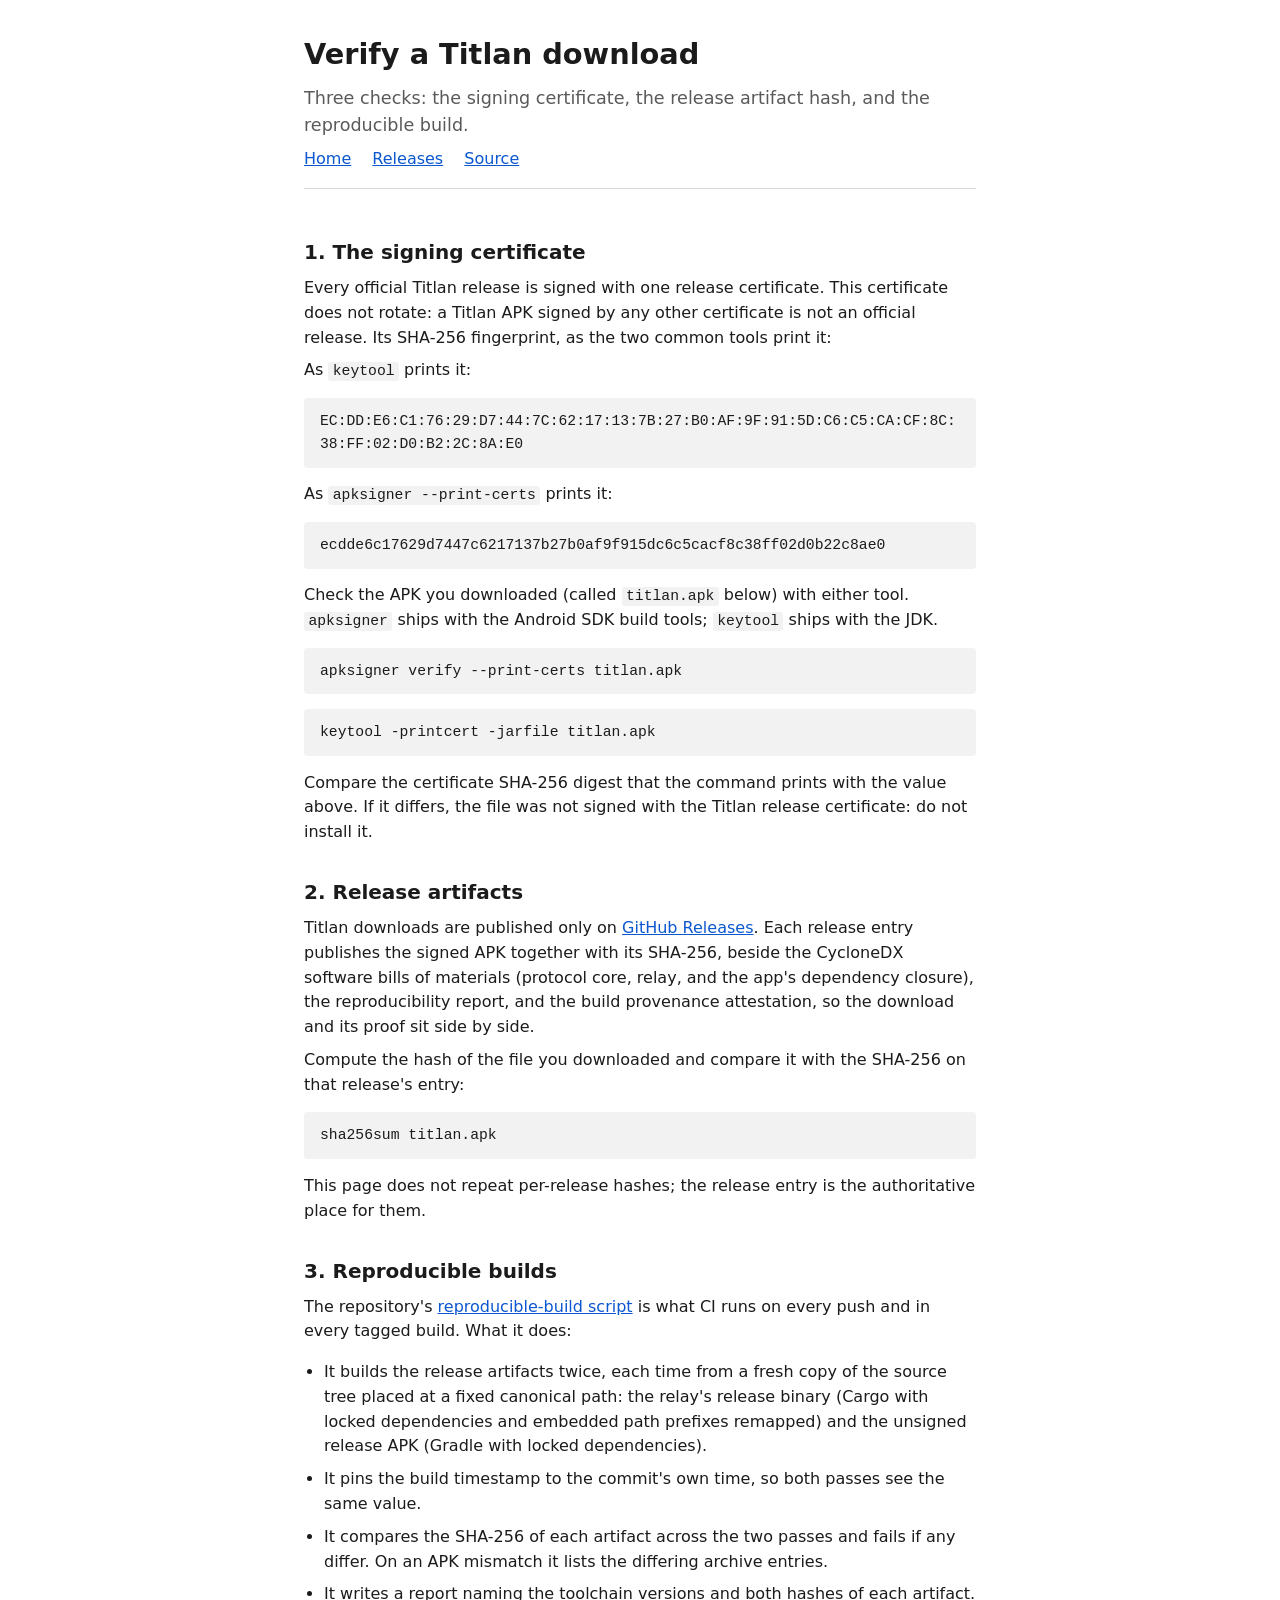
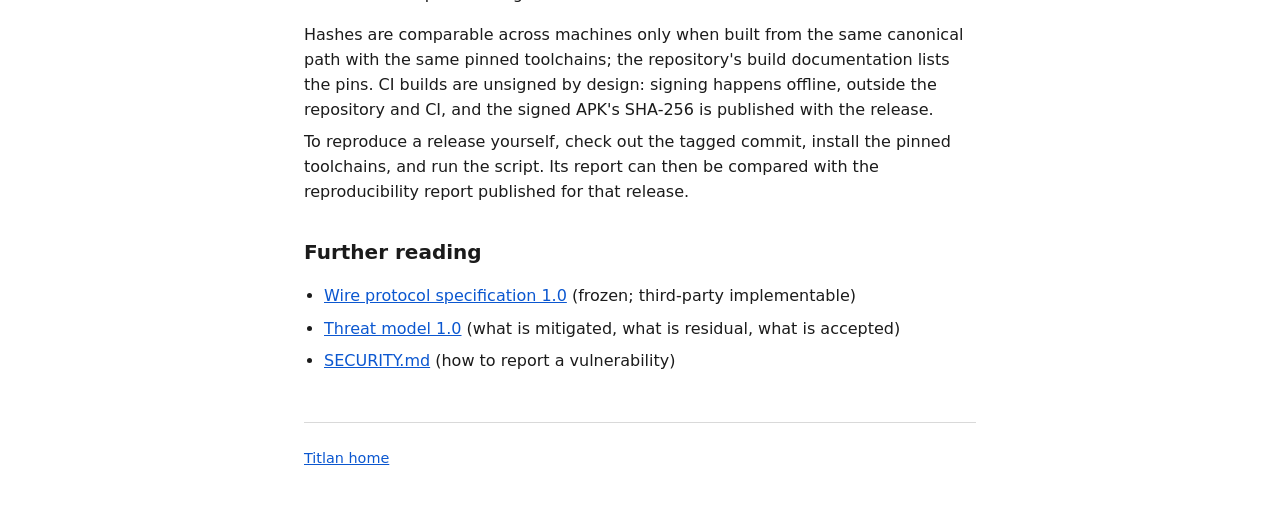
==== site/verify.html @ a96b179b "feat(site): landing + verification pages (D6) — D4 fingerprint, repro instructions, security headers" ====
<!-- SPDX-License-Identifier: AGPL-3.0-only -->
<!-- SPDX-FileCopyrightText: 2026 Oculux Technologies LLC -->
<!DOCTYPE html>
<html lang="en">
<head>
  <meta charset="utf-8">
  <meta name="viewport" content="width=device-width, initial-scale=1">
  <meta name="color-scheme" content="light dark">
  <title>Verify a Titlan download</title>
  <link rel="stylesheet" href="style.css">
</head>
<body>
  <header>
    <h1>Verify a Titlan download</h1>
    <p class="lead">Three checks: the signing certificate, the release artifact hash, and the reproducible build.</p>
    <nav>
      <a href="index.html">Home</a>
      <a href="https://github.com/Titlan-chat/titlan/releases">Releases</a>
      <a href="https://github.com/Titlan-chat/titlan">Source</a>
    </nav>
  </header>
  <main>
    <h2>1. The signing certificate</h2>
    <p>Every official Titlan release is signed with one release certificate. This certificate does not rotate: a Titlan APK signed by any other certificate is not an official release. Its SHA-256 fingerprint, as the two common tools print it:</p>
    <p>As <code>keytool</code> prints it:</p>
    <pre class="fingerprint">EC:DD:E6:C1:76:29:D7:44:7C:62:17:13:7B:27:B0:AF:9F:91:5D:C6:C5:CA:CF:8C:38:FF:02:D0:B2:2C:8A:E0</pre>
    <p>As <code>apksigner --print-certs</code> prints it:</p>
    <pre class="fingerprint">ecdde6c17629d7447c6217137b27b0af9f915dc6c5cacf8c38ff02d0b22c8ae0</pre>
    <p>Check the APK you downloaded (called <code>titlan.apk</code> below) with either tool. <code>apksigner</code> ships with the Android SDK build tools; <code>keytool</code> ships with the JDK.</p>
    <pre>apksigner verify --print-certs titlan.apk</pre>
    <pre>keytool -printcert -jarfile titlan.apk</pre>
    <p>Compare the certificate SHA-256 digest that the command prints with the value above. If it differs, the file was not signed with the Titlan release certificate: do not install it.</p>
    <h2>2. Release artifacts</h2>
    <p>Titlan downloads are published only on <a href="https://github.com/Titlan-chat/titlan/releases">GitHub Releases</a>. Each release entry publishes the signed APK together with its SHA-256, beside the CycloneDX software bills of materials (protocol core, relay, and the app's dependency closure), the reproducibility report, and the build provenance attestation, so the download and its proof sit side by side.</p>
    <p>Compute the hash of the file you downloaded and compare it with the SHA-256 on that release's entry:</p>
    <pre>sha256sum titlan.apk</pre>
    <p>This page does not repeat per-release hashes; the release entry is the authoritative place for them.</p>
    <h2>3. Reproducible builds</h2>
    <p>The repository's <a href="https://github.com/Titlan-chat/titlan/blob/main/scripts/repro-build.sh">reproducible-build script</a> is what CI runs on every push and in every tagged build. What it does:</p>
    <ul>
      <li>It builds the release artifacts twice, each time from a fresh copy of the source tree placed at a fixed canonical path: the relay's release binary (Cargo with locked dependencies and embedded path prefixes remapped) and the unsigned release APK (Gradle with locked dependencies).</li>
      <li>It pins the build timestamp to the commit's own time, so both passes see the same value.</li>
      <li>It compares the SHA-256 of each artifact across the two passes and fails if any differ. On an APK mismatch it lists the differing archive entries.</li>
      <li>It writes a report naming the toolchain versions and both hashes of each artifact.</li>
    </ul>
    <p>Hashes are comparable across machines only when built from the same canonical path with the same pinned toolchains; the repository's build documentation lists the pins. CI builds are unsigned by design: signing happens offline, outside the repository and CI, and the signed APK's SHA-256 is published with the release.</p>
    <p>To reproduce a release yourself, check out the tagged commit, install the pinned toolchains, and run the script. Its report can then be compared with the reproducibility report published for that release.</p>
    <h2>Further reading</h2>
    <ul>
      <li><a href="https://github.com/Titlan-chat/titlan/blob/main/proto/envelope.md">Wire protocol specification 1.0</a> (frozen; third-party implementable)</li>
      <li><a href="https://github.com/Titlan-chat/titlan/blob/main/docs/threat-model.md">Threat model 1.0</a> (what is mitigated, what is residual, what is accepted)</li>
      <li><a href="https://github.com/Titlan-chat/titlan/blob/main/SECURITY.md">SECURITY.md</a> (how to report a vulnerability)</li>
    </ul>
  </main>
  <footer>
    <p><a href="index.html">Titlan home</a></p>
  </footer>
</body>
</html>
---- site/style.css ----
/* SPDX-License-Identifier: AGPL-3.0-only */
/* SPDX-FileCopyrightText: 2026 Oculux Technologies LLC */

:root {
  color-scheme: light dark;
  --bg: #ffffff;
  --fg: #1b1b1b;
  --muted: #5a5a5a;
  --line: #d9d9d9;
  --link: #0b57d0;
  --code-bg: #f2f2f2;
}
@media (prefers-color-scheme: dark) {
  :root {
    --bg: #121212;
    --fg: #e6e6e6;
    --muted: #a8a8a8;
    --line: #333333;
    --link: #8ab4f8;
    --code-bg: #1e1e1e;
  }
}
html {
  font-family: system-ui, -apple-system, "Segoe UI", Roboto, "Helvetica Neue", Arial, sans-serif;
  font-size: 100%;
  line-height: 1.55;
  background: var(--bg);
  color: var(--fg);
}
body {
  margin: 0;
  padding: 0 1rem;
}
header, main, footer {
  max-width: 42rem;
  margin: 0 auto;
}
header {
  padding: 2rem 0 1rem;
  border-bottom: 1px solid var(--line);
}
main {
  padding: 1rem 0 2rem;
}
footer {
  padding: 1rem 0 2rem;
  border-top: 1px solid var(--line);
  color: var(--muted);
  font-size: 0.9rem;
}
h1 {
  font-size: 1.8rem;
  margin: 0 0 0.25rem;
}
h2 {
  font-size: 1.25rem;
  margin: 2rem 0 0.5rem;
}
p, li {
  margin: 0.5rem 0;
}
.lead {
  font-size: 1.1rem;
  color: var(--muted);
}
.note {
  color: var(--muted);
  font-size: 0.9rem;
}
a {
  color: var(--link);
}
nav a {
  margin-right: 1rem;
}
ul {
  padding-left: 1.25rem;
}
code, pre {
  font-family: ui-monospace, SFMono-Regular, Menlo, Consolas, "Liberation Mono", monospace;
  font-size: 0.92em;
}
pre {
  background: var(--code-bg);
  padding: 0.75rem 1rem;
  border-radius: 4px;
  overflow-x: auto;
}
code {
  background: var(--code-bg);
  padding: 0.1em 0.3em;
  border-radius: 3px;
}
pre code {
  background: none;
  padding: 0;
}
.fingerprint {
  white-space: pre-wrap;
  word-break: break-all;
}
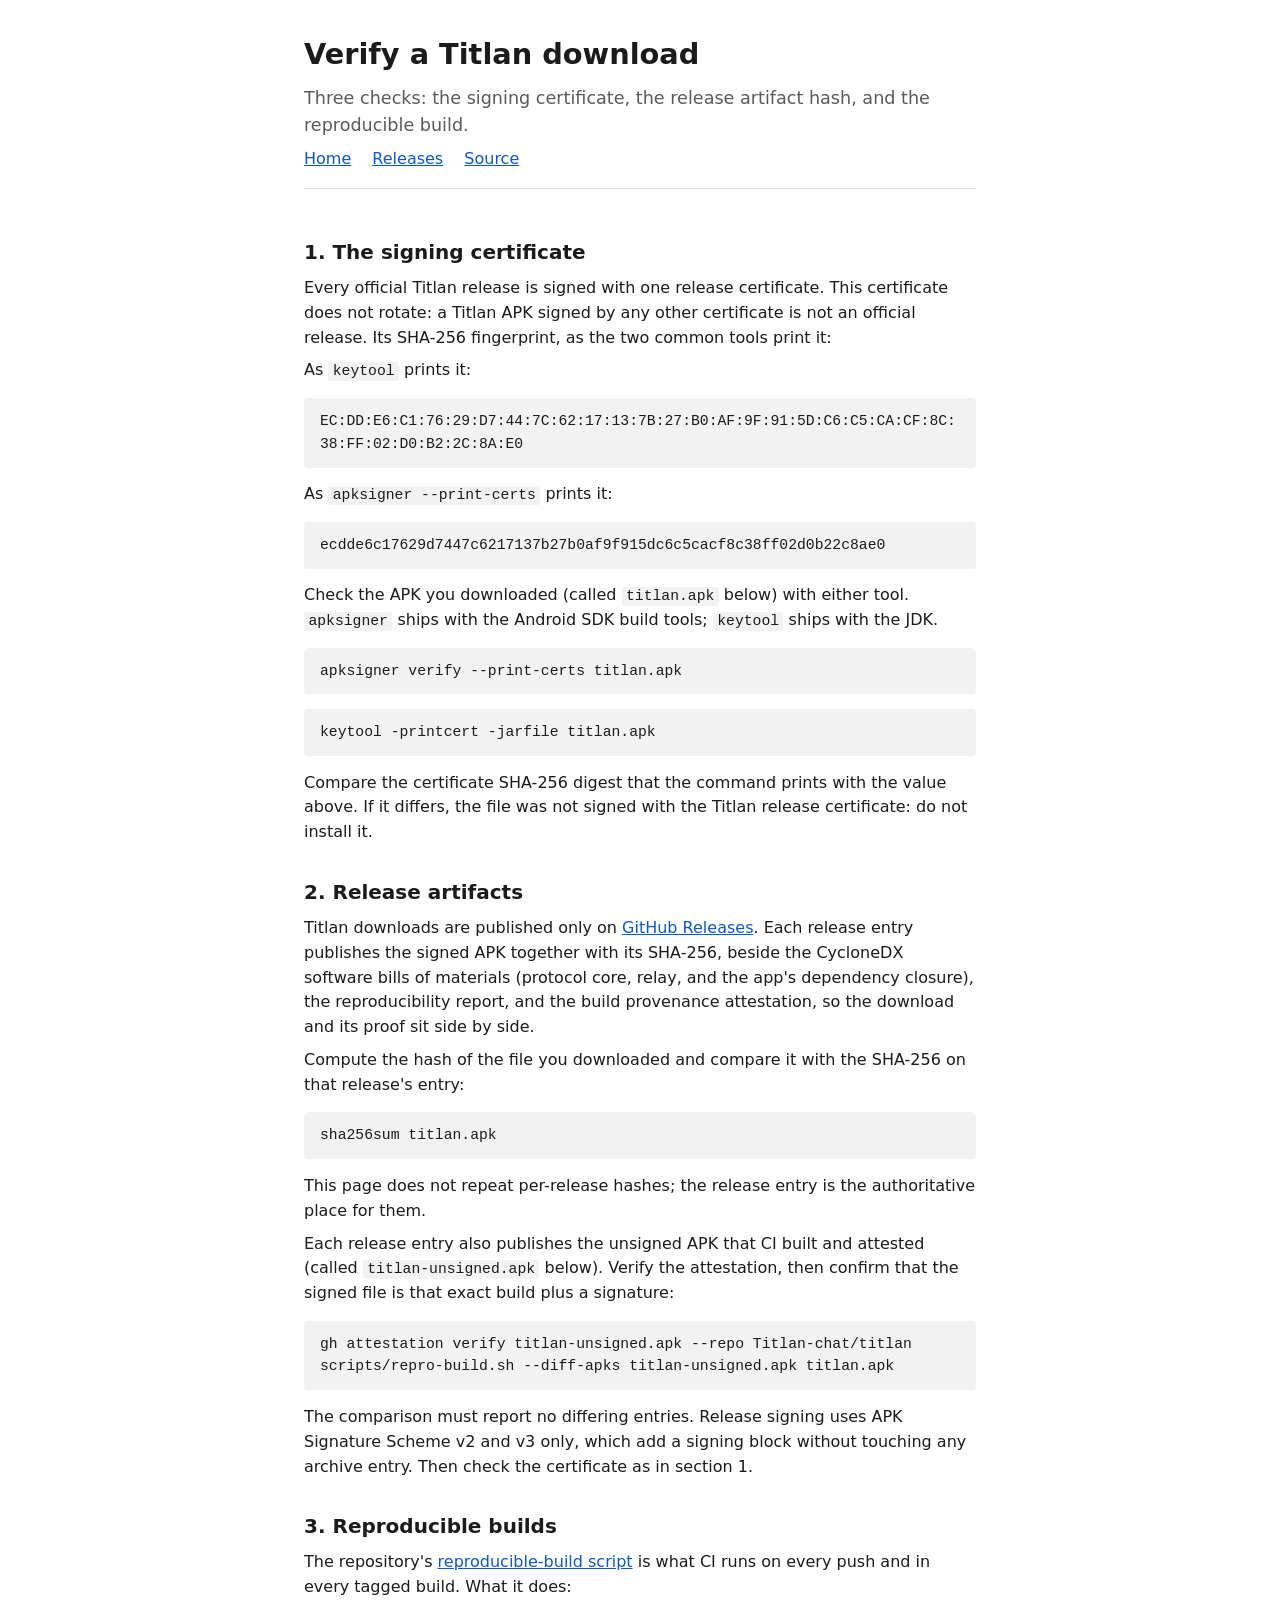
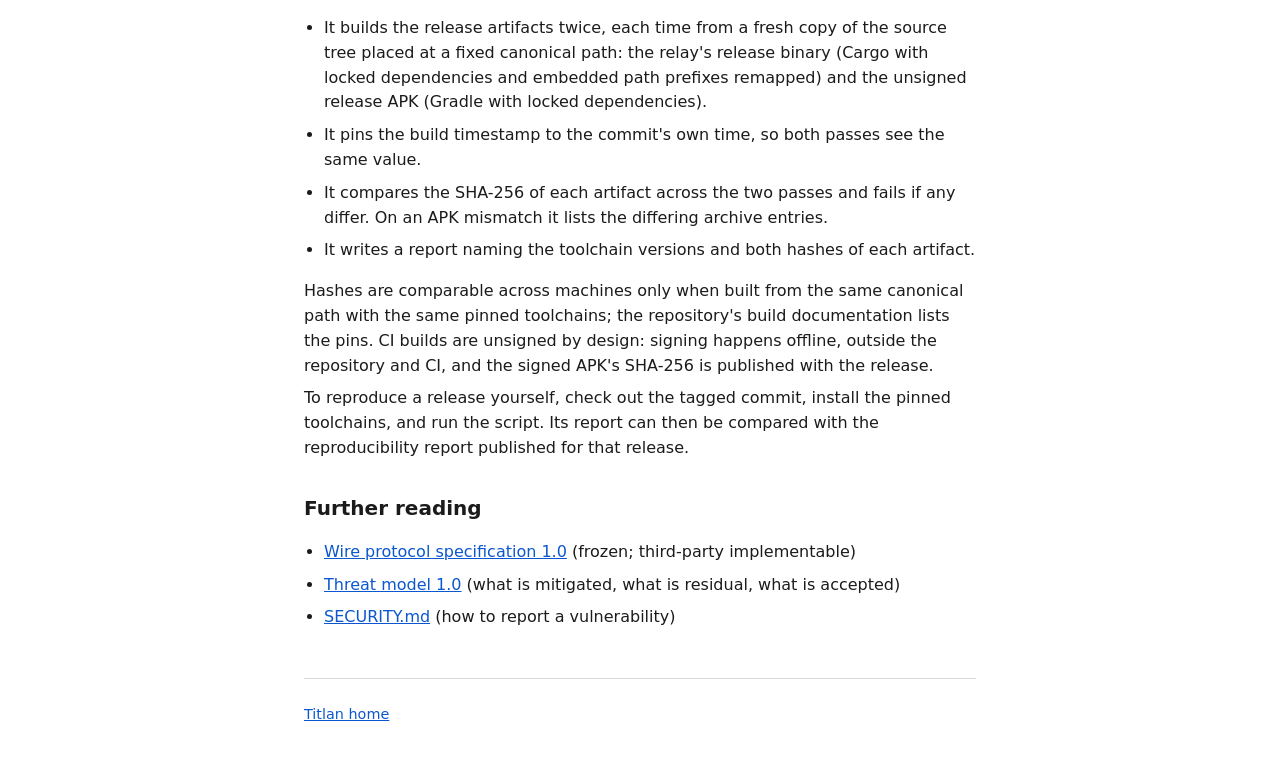
==== commit 1b1c970e: "feat(rc): INV-5 default relay → wss://relay.titlan.chat (single-sourced by equality); versionName 0." ====
--- a/site/verify.html
+++ b/site/verify.html
@@ -35,6 +35,10 @@
     <p>Compute the hash of the file you downloaded and compare it with the SHA-256 on that release's entry:</p>
     <pre>sha256sum titlan.apk</pre>
     <p>This page does not repeat per-release hashes; the release entry is the authoritative place for them.</p>
+    <p>Each release entry also publishes the unsigned APK that CI built and attested (called <code>titlan-unsigned.apk</code> below). Verify the attestation, then confirm that the signed file is that exact build plus a signature:</p>
+    <pre>gh attestation verify titlan-unsigned.apk --repo Titlan-chat/titlan
+scripts/repro-build.sh --diff-apks titlan-unsigned.apk titlan.apk</pre>
+    <p>The comparison must report no differing entries. Release signing uses APK Signature Scheme v2 and v3 only, which add a signing block without touching any archive entry. Then check the certificate as in section 1.</p>
     <h2>3. Reproducible builds</h2>
     <p>The repository's <a href="https://github.com/Titlan-chat/titlan/blob/main/scripts/repro-build.sh">reproducible-build script</a> is what CI runs on every push and in every tagged build. What it does:</p>
     <ul>
